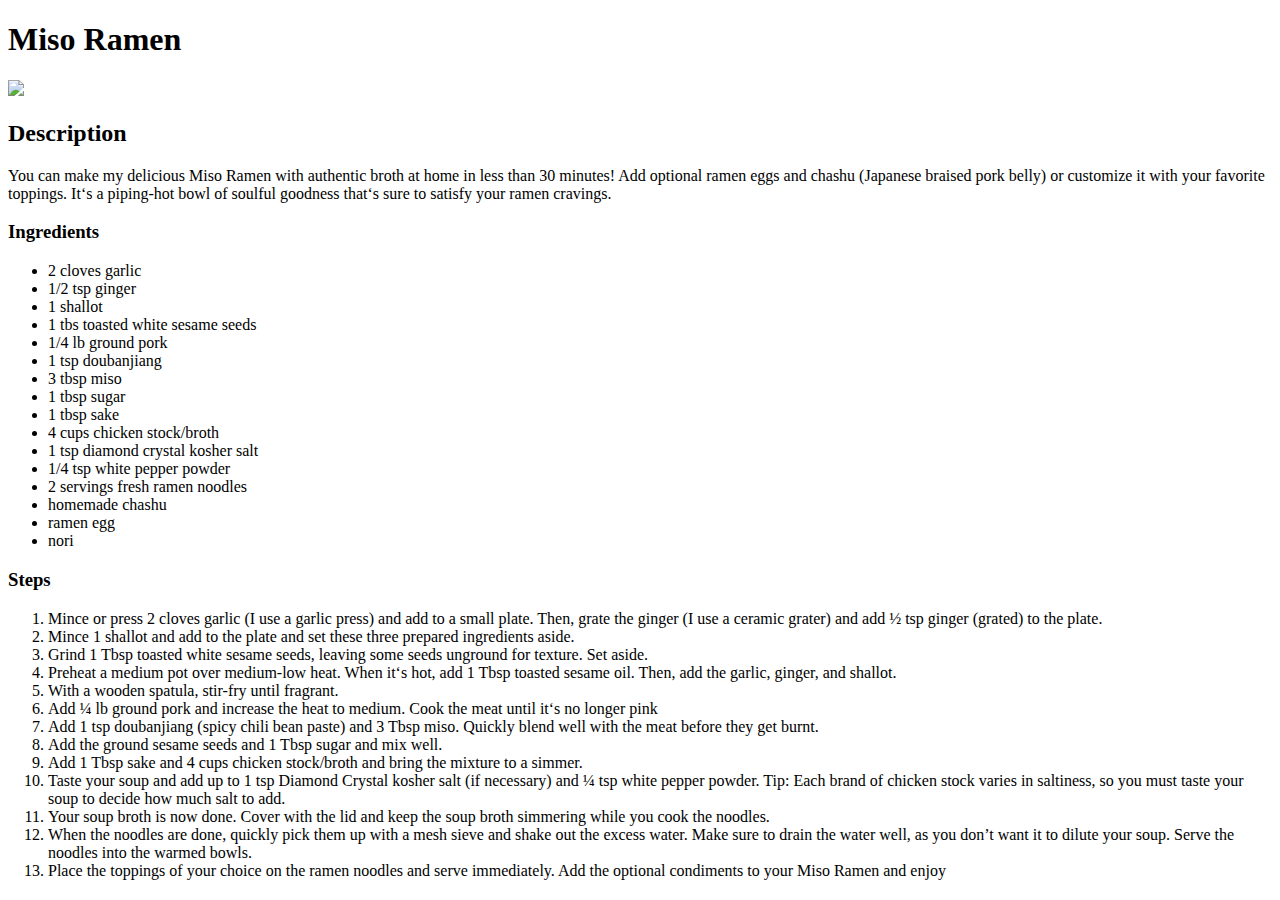
==== recipes/ramen.html @ 0c908ae3 "add ramen description, indredients unorder list, and steps ordered list" ====
<!DOCTYPE html>
<html lang="en">
<head>
  <meta charset="UTF-8">
  <meta name="viewport" content="width=device-width, initial-scale=1.0">
  <title>Document</title>
</head>
<body>
  <h1>Miso Ramen</h1>

  <img src="../images/ramen.jpg">
  <h2>Description</h2>
  <p>You can make my delicious Miso Ramen with authentic broth at home in less than 30 minutes! Add optional ramen eggs and chashu (Japanese braised pork belly) or customize it with your favorite toppings. It‘s a piping-hot bowl of soulful goodness that‘s sure to satisfy your ramen cravings.</p>

  <h3>Ingredients</h3>
  <ul>
    <li>2 cloves garlic</li>
    <li>1/2 tsp ginger</li>
    <li>1 shallot</li>
    <li>1 tbs toasted white sesame seeds</li>
    <li>1/4 lb ground pork</li>
    <li>1 tsp doubanjiang</li>
    <li>3 tbsp miso</li>
    <li>1 tbsp sugar</li>
    <li>1 tbsp sake</li>
    <li>4 cups chicken stock/broth</li>
    <li>1 tsp diamond crystal kosher salt</li>
    <li>1/4 tsp white pepper powder</li>
    <li>2 servings fresh ramen noodles</li>
    <li>homemade chashu</li>
    <li>ramen egg</li>
    <li>nori</li>
  </ul>

  <h3>Steps</h3>
  <ol>
    <li>Mince or press 2 cloves garlic (I use a garlic press) and add to a small plate. Then, grate the ginger (I use a ceramic grater) and add ½ tsp ginger (grated) to the plate.</li>
    <li>Mince 1 shallot and add to the plate and set these three prepared ingredients aside.</li>
    <li>Grind 1 Tbsp toasted white sesame seeds, leaving some seeds unground for texture. Set aside.</li>
    <li>Preheat a medium pot over medium-low heat. When it‘s hot, add 1 Tbsp toasted sesame oil. Then, add the garlic, ginger, and shallot.</li>
    <li>With a wooden spatula, stir-fry until fragrant.</li>
    <li>Add ¼ lb ground pork and increase the heat to medium. Cook the meat until it‘s no longer pink</li>
    <li>Add 1 tsp doubanjiang (spicy chili bean paste) and 3 Tbsp miso. Quickly blend well with the meat before they get burnt.</li>
    <li>Add the ground sesame seeds and 1 Tbsp sugar and mix well.</li>
    <li>Add 1 Tbsp sake and 4 cups chicken stock/broth and bring the mixture to a simmer.</li>
    <li>Taste your soup and add up to 1 tsp Diamond Crystal kosher salt (if necessary) and ¼ tsp white pepper powder. Tip: Each brand of chicken stock varies in saltiness, so you must taste your soup to decide how much salt to add.</li>
    <li>Your soup broth is now done. Cover with the lid and keep the soup broth simmering while you cook the noodles.</li>
    <li>When the noodles are done, quickly pick them up with a mesh sieve and shake out the excess water. Make sure to drain the water well, as you don’t want it to dilute your soup. Serve the noodles into the warmed bowls.</li>
    <li>Place the toppings of your choice on the ramen noodles and serve immediately. Add the optional condiments to your Miso Ramen and enjoy</li>
  </ol>
</body>
</html>
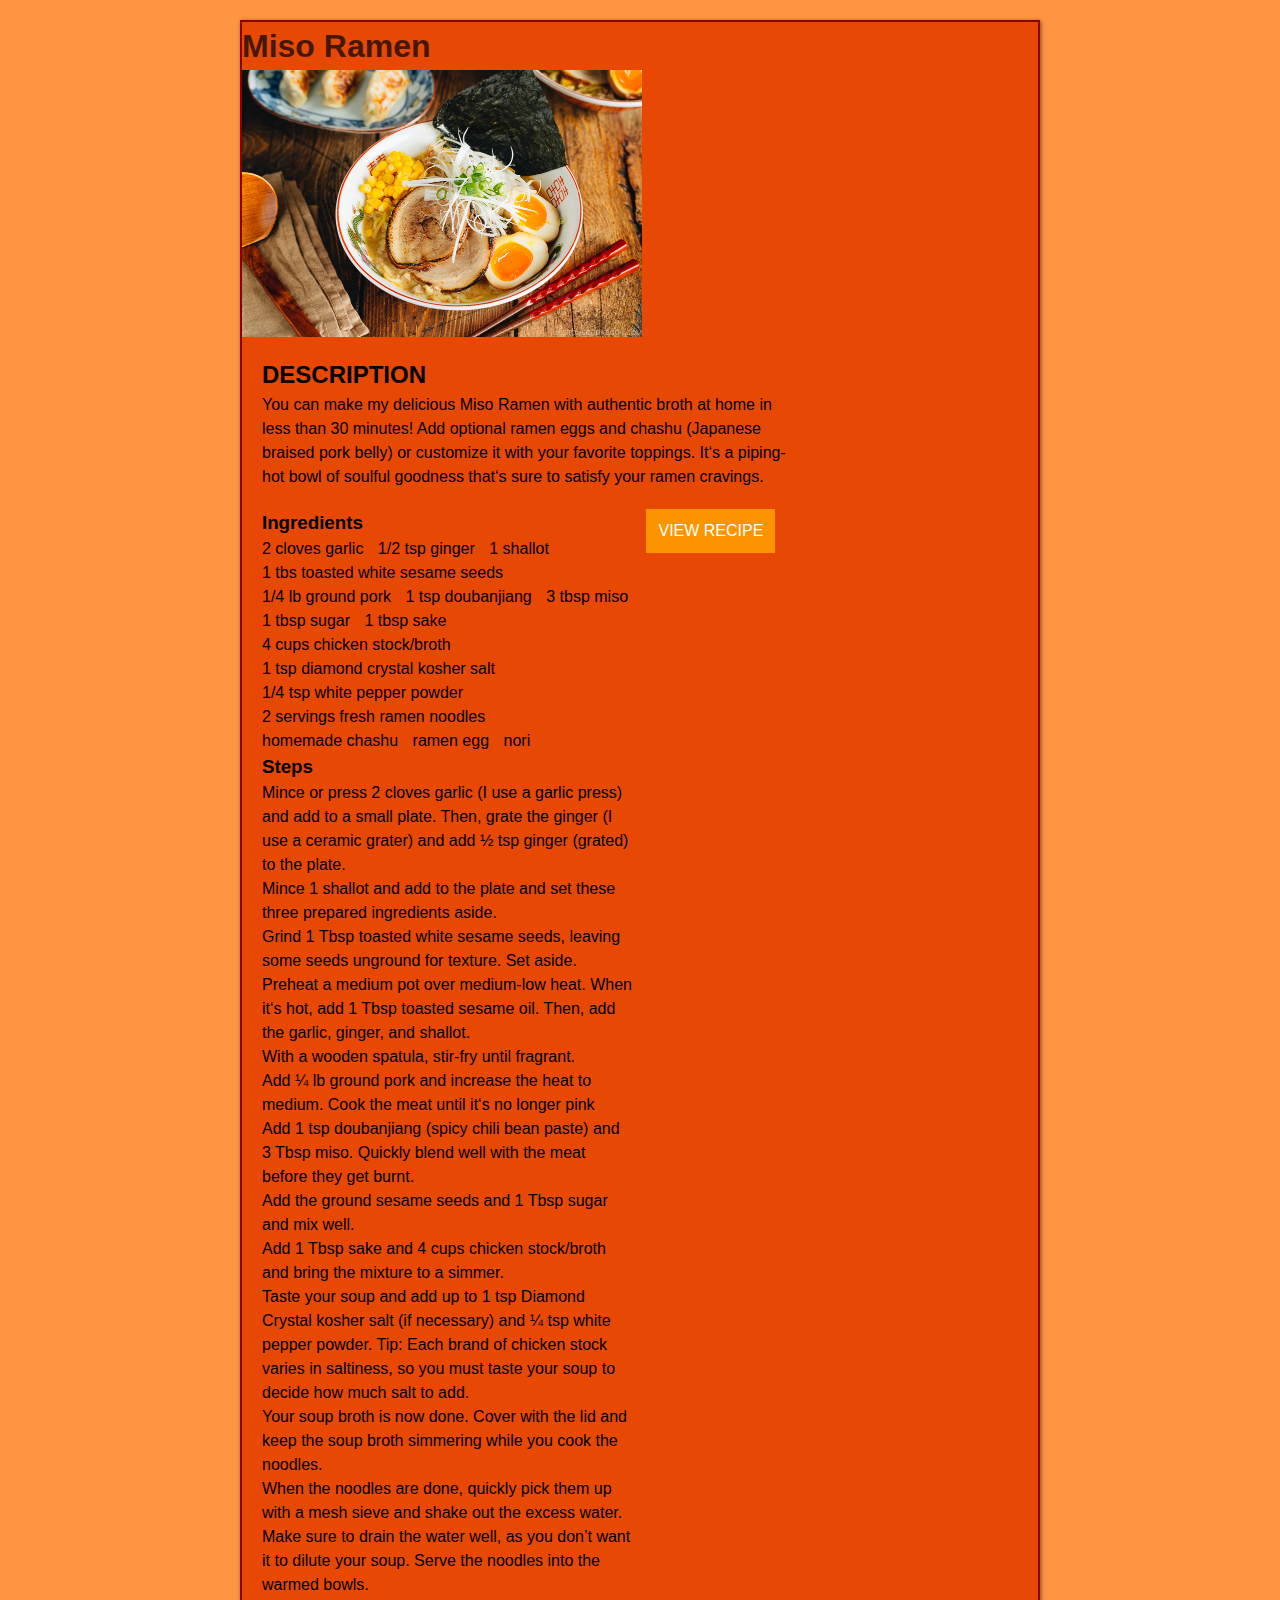
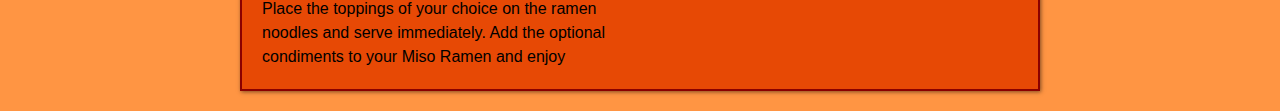
==== commit c87015ac: "style rame" ====
--- a/recipes/ramen.html
+++ b/recipes/ramen.html
@@ -4,49 +4,59 @@
   <meta charset="UTF-8">
   <meta name="viewport" content="width=device-width, initial-scale=1.0">
   <title>Document</title>
+  <link rel="stylesheet" type="text/css" href="../ramen.css" />
 </head>
 <body>
-  <h1>Miso Ramen</h1>
+  <div class="container">
+    <div class="recipe-card feature">
+      <h1>Miso Ramen</h1>
+      <img src="../images/ramen.jpg">
 
-  <img src="../images/ramen.jpg">
-  <h2>Description</h2>
-  <p>You can make my delicious Miso Ramen with authentic broth at home in less than 30 minutes! Add optional ramen eggs and chashu (Japanese braised pork belly) or customize it with your favorite toppings. It‘s a piping-hot bowl of soulful goodness that‘s sure to satisfy your ramen cravings.</p>
-
-  <h3>Ingredients</h3>
-  <ul>
-    <li>2 cloves garlic</li>
-    <li>1/2 tsp ginger</li>
-    <li>1 shallot</li>
-    <li>1 tbs toasted white sesame seeds</li>
-    <li>1/4 lb ground pork</li>
-    <li>1 tsp doubanjiang</li>
-    <li>3 tbsp miso</li>
-    <li>1 tbsp sugar</li>
-    <li>1 tbsp sake</li>
-    <li>4 cups chicken stock/broth</li>
-    <li>1 tsp diamond crystal kosher salt</li>
-    <li>1/4 tsp white pepper powder</li>
-    <li>2 servings fresh ramen noodles</li>
-    <li>homemade chashu</li>
-    <li>ramen egg</li>
-    <li>nori</li>
-  </ul>
-
-  <h3>Steps</h3>
-  <ol>
-    <li>Mince or press 2 cloves garlic (I use a garlic press) and add to a small plate. Then, grate the ginger (I use a ceramic grater) and add ½ tsp ginger (grated) to the plate.</li>
-    <li>Mince 1 shallot and add to the plate and set these three prepared ingredients aside.</li>
-    <li>Grind 1 Tbsp toasted white sesame seeds, leaving some seeds unground for texture. Set aside.</li>
-    <li>Preheat a medium pot over medium-low heat. When it‘s hot, add 1 Tbsp toasted sesame oil. Then, add the garlic, ginger, and shallot.</li>
-    <li>With a wooden spatula, stir-fry until fragrant.</li>
-    <li>Add ¼ lb ground pork and increase the heat to medium. Cook the meat until it‘s no longer pink</li>
-    <li>Add 1 tsp doubanjiang (spicy chili bean paste) and 3 Tbsp miso. Quickly blend well with the meat before they get burnt.</li>
-    <li>Add the ground sesame seeds and 1 Tbsp sugar and mix well.</li>
-    <li>Add 1 Tbsp sake and 4 cups chicken stock/broth and bring the mixture to a simmer.</li>
-    <li>Taste your soup and add up to 1 tsp Diamond Crystal kosher salt (if necessary) and ¼ tsp white pepper powder. Tip: Each brand of chicken stock varies in saltiness, so you must taste your soup to decide how much salt to add.</li>
-    <li>Your soup broth is now done. Cover with the lid and keep the soup broth simmering while you cook the noodles.</li>
-    <li>When the noodles are done, quickly pick them up with a mesh sieve and shake out the excess water. Make sure to drain the water well, as you don’t want it to dilute your soup. Serve the noodles into the warmed bowls.</li>
-    <li>Place the toppings of your choice on the ramen noodles and serve immediately. Add the optional condiments to your Miso Ramen and enjoy</li>
-  </ol>
+      <div class="recipe-content">
+        <h2>Description</h2>
+        <p>You can make my delicious Miso Ramen with authentic broth at home in less than 30 minutes! Add optional ramen eggs and chashu (Japanese braised pork belly) or customize it with your favorite toppings. It‘s a piping-hot bowl of soulful goodness that‘s sure to satisfy your ramen cravings.</p>
+      
+        <section class="recipe-info">
+          <h3>Ingredients</h3>
+          <ul>
+            <li>2 cloves garlic</li>
+            <li>1/2 tsp ginger</li>
+            <li>1 shallot</li>
+            <li>1 tbs toasted white sesame seeds</li>
+            <li>1/4 lb ground pork</li>
+            <li>1 tsp doubanjiang</li>
+            <li>3 tbsp miso</li>
+            <li>1 tbsp sugar</li>
+            <li>1 tbsp sake</li>
+            <li>4 cups chicken stock/broth</li>
+            <li>1 tsp diamond crystal kosher salt</li>
+            <li>1/4 tsp white pepper powder</li>
+            <li>2 servings fresh ramen noodles</li>
+            <li>homemade chashu</li>
+            <li>ramen egg</li>
+            <li>nori</li>
+          </ul>
+        
+          <h3>Steps</h3>
+          <ol>
+            <li>Mince or press 2 cloves garlic (I use a garlic press) and add to a small plate. Then, grate the ginger (I use a ceramic grater) and add ½ tsp ginger (grated) to the plate.</li>
+            <li>Mince 1 shallot and add to the plate and set these three prepared ingredients aside.</li>
+            <li>Grind 1 Tbsp toasted white sesame seeds, leaving some seeds unground for texture. Set aside.</li>
+            <li>Preheat a medium pot over medium-low heat. When it‘s hot, add 1 Tbsp toasted sesame oil. Then, add the garlic, ginger, and shallot.</li>
+            <li>With a wooden spatula, stir-fry until fragrant.</li>
+            <li>Add ¼ lb ground pork and increase the heat to medium. Cook the meat until it‘s no longer pink</li>
+            <li>Add 1 tsp doubanjiang (spicy chili bean paste) and 3 Tbsp miso. Quickly blend well with the meat before they get burnt.</li>
+            <li>Add the ground sesame seeds and 1 Tbsp sugar and mix well.</li>
+            <li>Add 1 Tbsp sake and 4 cups chicken stock/broth and bring the mixture to a simmer.</li>
+            <li>Taste your soup and add up to 1 tsp Diamond Crystal kosher salt (if necessary) and ¼ tsp white pepper powder. Tip: Each brand of chicken stock varies in saltiness, so you must taste your soup to decide how much salt to add.</li>
+            <li>Your soup broth is now done. Cover with the lid and keep the soup broth simmering while you cook the noodles.</li>
+            <li>When the noodles are done, quickly pick them up with a mesh sieve and shake out the excess water. Make sure to drain the water well, as you don’t want it to dilute your soup. Serve the noodles into the warmed bowls.</li>
+            <li>Place the toppings of your choice on the ramen noodles and serve immediately. Add the optional condiments to your Miso Ramen and enjoy</li>
+          </ol>
+        </section>
+        <a href="#">View recipe</a>
+      </div>
+    </div>
+  </div>
 </body>
 </html>--- a/ramen.css
+++ b/ramen.css
@@ -0,0 +1,81 @@
+* {
+  line-height: 1.5;
+  margin: 0;
+  padding: 0;
+  box-sizing: border-box;
+}
+
+body {
+  font-family: Arial, Helvetica, sans-serif;
+  background-color: rgba(255, 111, 0, 0.736);
+}
+
+img {
+  width: 400px;
+  display: inline-block;
+  vertical-align: top;
+}
+
+ul {
+  list-style: none;
+}
+
+h1 {
+  color: rgb(68, 24, 5);
+  margin-top: 0;
+}
+
+p {
+  margin-bottom: 20px;
+}
+
+.recipe-card {
+  width: 800px;
+  background-color: rgb(231, 73, 5);
+  margin: 20px auto;
+  box-shadow: 1px 1px 4px rgba(0, 0, 0, .5); 
+}
+
+.recipe-content {
+  padding: 20px;
+  display: inline-block;
+  width: 580px;
+  vertical-align: top;
+}
+
+.recipe-card h2,
+.recipe-card a {
+  text-transform: uppercase;
+}
+
+.recipe-card.feature {
+  border: 2px solid darkred;
+}
+
+ul li {
+  display: inline-block;
+  margin-right: 10px;
+}
+
+ol li {
+  display: inline-block;
+  margin-right: 10px;
+}
+
+ul li h2 {
+  font-size: 16px;
+}
+
+.recipe-card a {
+  background-color: #fc9400;
+    color: #fff;
+    text-decoration: none;
+    padding: 10px 12px;
+    display: inline-block;
+    vertical-align: top;
+}
+
+.recipe-info {
+  display: inline-block;
+  width: 380px;
+}